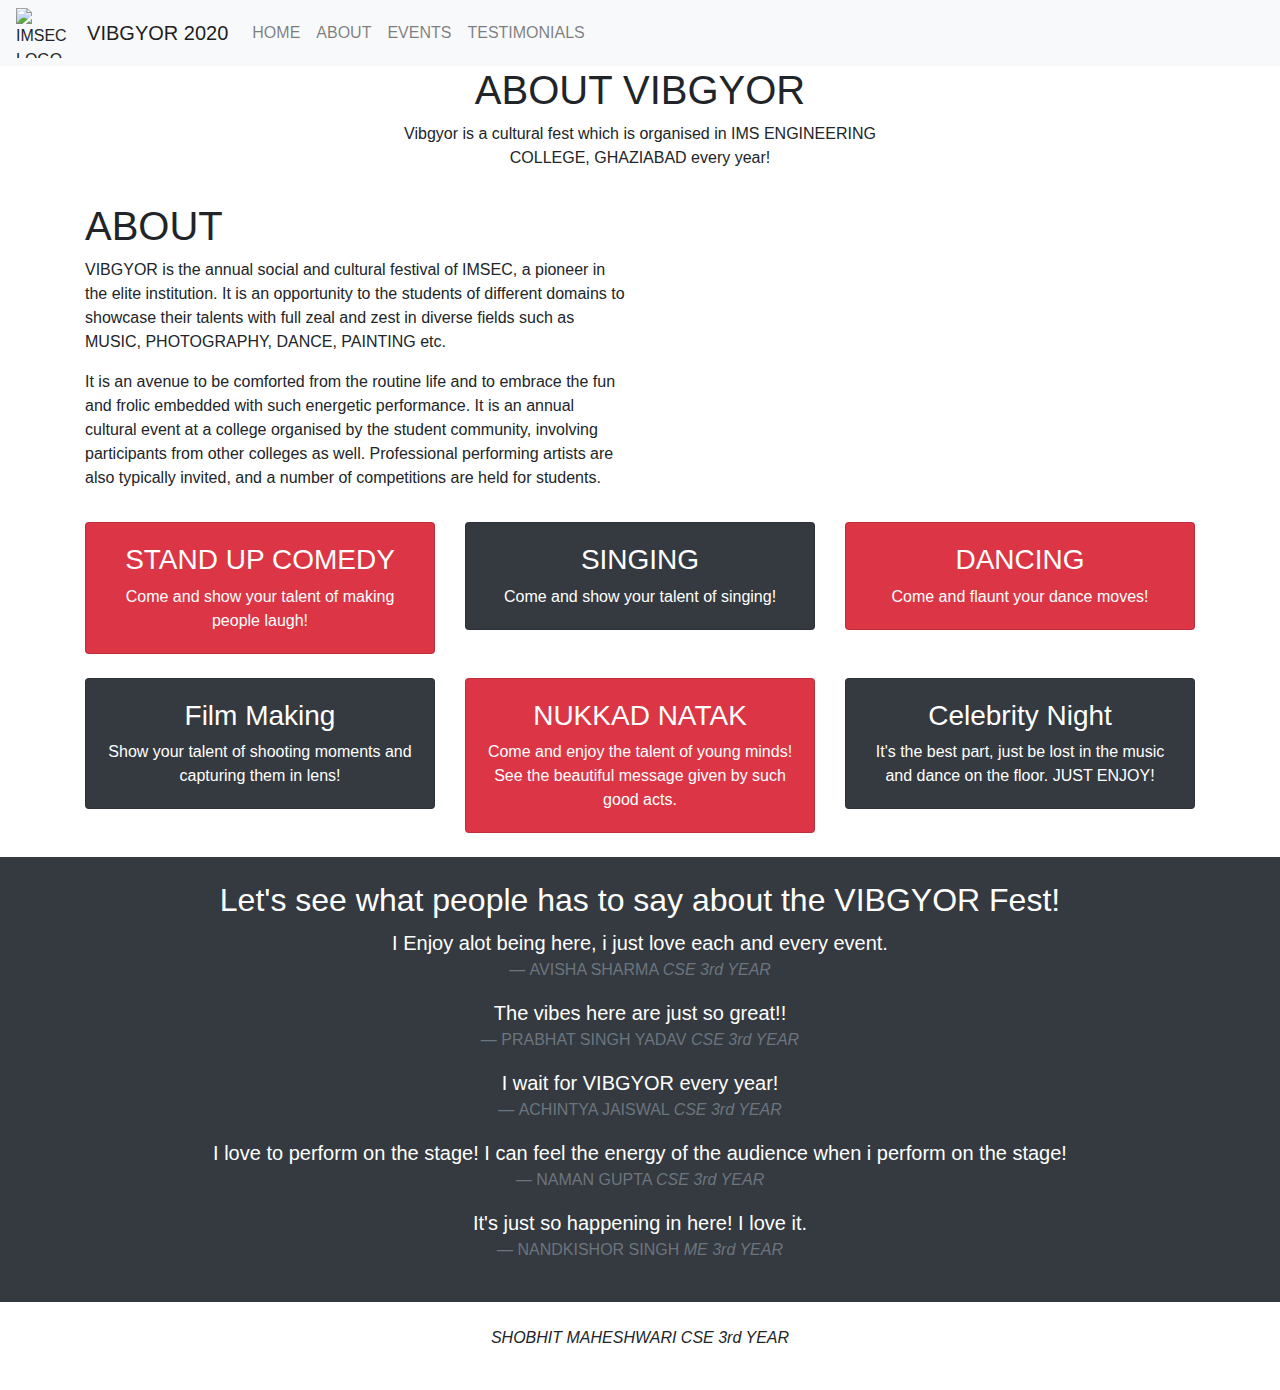
==== about.html @ d3629f66 "vibgyor2020 background" ====
<!DOCTYPE html>
<html lang="en">

<head>
  <meta charset="UTF-8">
  <meta name="viewport" content="width=device-width, initial-scale=1.0">
  <meta http-equiv="X-UA-Compatible" content="ie=edge">
  <link rel="stylesheet" href="https://use.fontawesome.com/releases/v5.0.13/css/all.css" integrity="sha384-DNOHZ68U8hZfKXOrtjWvjxusGo9WQnrNx2sqG0tfsghAvtVlRW3tvkXWZh58N9jp"
    crossorigin="anonymous">
  
   
    <link href="https://fonts.googleapis.com/css?family=Lato:100,300,300i,400&display=swap" rel="stylesheet">
  <link rel="stylesheet" href="style.css">
  
  <link rel="stylesheet" href="https://stackpath.bootstrapcdn.com/bootstrap/4.4.1/css/bootstrap.min.css" integrity="sha384-Vkoo8x4CGsO3+Hhxv8T/Q5PaXtkKtu6ug5TOeNV6gBiFeWPGFN9MuhOf23Q9Ifjh" crossorigin="anonymous">
  
  
  <title>ABOUT</title>
</head>

<body>
  <nav class="navbar navbar-expand-md bg-light navbar-light">
    <img src="img/photos/download.jpg" alt="IMSEC LOGO" height="50" width="60">
    <a class="navbar-brand Dark link" href="index.html">&nbsp;&nbsp;VIBGYOR 2020</a>
    <button class="navbar-toggler" type="button" data-toggle="collapse" data-target="#collapsibleNavbar">
      <span class="navbar-toggler-icon"></span>
    </button>
    <div class="collapse navbar-collapse" id="collapsibleNavbar">
      <ul class="navbar-nav">
        <li class="nav-item">
          <li class="nav-item">
            <a class="nav-link" href="index.html">HOME</a>
          </li>
          <li class="nav-item">
          <a class="nav-link" href="about.html">ABOUT</a>
        </li>
        <li class="nav-item">
          <a class="nav-link" href="events.html">EVENTS</a>
        </li>
         
        <li class="nav-item">
          <a class="nav-link" href="testimonial.html">TESTIMONIALS</a>
        </li>   
      </ul>
    </div>  
  </nav>

  <!-- PAGE HEADER -->
  <header id="page-header">
    <div class="container">
      <div class="row">
        <div class="col-md-6 m-auto text-center">
          <h1 class="text-uppercase">About Vibgyor</h1>
          <p>Vibgyor is a cultural fest which is organised in IMS ENGINEERING COLLEGE, GHAZIABAD every year!</p>
        </div>
      </div>
    </div>
  </header>

  <!-- ABOUT SECTION -->
  <section id="about" class="py-3">
    <div class="container">
      <div class="row">
        <div class="col-md-6">
          <h1 class="size">ABOUT</h1>
          
          <p>VIBGYOR is the annual social and cultural festival of IMSEC, a pioneer in the elite institution. It is an opportunity to the students of different domains to showcase their talents with full zeal and zest
            in diverse fields such as MUSIC, PHOTOGRAPHY, DANCE, PAINTING etc. 
          </p>
          <p>It is an avenue to be comforted from the routine life and to embrace the fun and frolic embedded with such energetic performance.
            It is an annual cultural event at a college organised by the student community, involving participants from other colleges as well. Professional performing artists are also typically invited, and a number of competitions are held for students. </p>
        </div>
        <div class="col-md-6">
          <img src="img/photos/IMG_20191116_225354-01.jpeg" alt="" class="img-fluid rounded-circle d-none d-md-block about-img">
        </div>
      </div>
    </div>
    
  </section>

  <!-- ICON BOXES -->
  <section id="icon-boxes" class="p-6">
    <div class="container">
      <div class="row mb-4">
        <div class="col-md-4">
          <div class="card bg-danger text-white text-center">
            <div class="card-body">
              
              <i class="fa fa-smile-o fa-3x" aria-hidden="true" ></i>
              <h3>STAND UP COMEDY</h3>
              Come and show your talent of making people laugh!
            </div>
          </div>
        </div>
        <div class="col-md-4">
          <div class="card bg-dark text-white text-center">
            <div class="card-body">
              <i class="fas fa-bullhorn fa-3x"></i>
              <h3>SINGING</h3>
              Come and show your talent of singing!
            </div>
          </div>
        </div>
        <div class="col-md-4">
          <div class="card bg-danger text-white text-center">
            <div class="card-body">
              <i class="fa fa-child fa-3x" aria-hidden="true"></i>
              <h3>DANCING</h3>
              Come and flaunt your dance moves!
            </div>
          </div>
        </div>
      </div>

      <div class="row mb-4">
        <div class="col-md-4">
          <div class="card bg-dark text-white text-center">
            <div class="card-body">
              <i class="fa fa-film fa-3x" aria-hidden="true"></i>
              <h3>Film Making</h3>
              Show your talent of shooting moments and capturing them in lens!
            </div>
          </div>
        </div>
        <div class="col-md-4">
          <div class="card bg-danger text-white text-center">
            <div class="card-body">
              <i class="fas fa-credit-card fa-3x"></i>
              <h3>NUKKAD NATAK</h3>
              Come and enjoy the talent of young minds!
              See the beautiful message given by such good acts.
            </div>
          </div>
        </div>
        <div class="col-md-4">
          <div class="card bg-dark text-white text-center">
            <div class="card-body">
              <i class="fas fa-play fa-3x"></i>
              <h3>Celebrity Night</h3>
              It's the best part, just be lost in the music and dance on the floor. JUST ENJOY!
            </div>
          </div>
        </div>
      </div>
    </div>
  </section>

  <!-- TESTIMONIALS -->
  <section id="testimonials" class="p-4 bg-dark text-white">
    <div class="container">
      <h2 class="text-center">Let's see what people has to say about the VIBGYOR Fest!</h2>
      <div class="row text-center">
        <div class="col">
          <div class="slider">
            <div>
              <blockquote class="blockquote">
                <p class="mb-0">
                  I Enjoy alot being here, i just love each and every event.
                </p>
                <footer class="blockquote-footer">AVISHA SHARMA
                  <cite title="Company 2">CSE 3rd YEAR</cite>
                  
                </footer>
              </blockquote>
            </div>
            <div>
              <blockquote class="blockquote">
                <p class="mb-0">
                  The vibes here are just so great!! 
                </p>
                <footer class="blockquote-footer">PRABHAT SINGH YADAV
                  <cite title="Company 2">CSE 3rd YEAR</cite>
                </footer>
              </blockquote>
            </div>
            <div>

              <blockquote class="blockquote">
                <p class="mb-0">
                  I wait for VIBGYOR every year! 
                </p>
                <footer class="blockquote-footer">ACHINTYA JAISWAL
                  <cite title="Company 2">CSE 3rd YEAR</cite>
                </footer>
              </blockquote>
            </div>
            <div>
              <blockquote class="blockquote">
                <p class="mb-0">
                  I love to perform on the stage! I can feel the energy of the audience when i perform on the stage!
                </p>
                <footer class="blockquote-footer ">NAMAN GUPTA
                  <cite title="Company 2">CSE 3rd YEAR</cite>
                </footer>
              </blockquote>
            </div>
            <div>
              <blockquote class="blockquote">
                <p class="mb-0">
                  It's just so happening in here! I love it.
                </p>
                <footer class="blockquote-footer">NANDKISHOR SINGH
                  <cite title="Company 3">ME 3rd YEAR</cite>
                </footer>
              </blockquote>
            </div>
          </div>
        </div>
      </div>
    </div>
  </section>

  
    <!-- FOOTER -->
  <footer id="main-footer" class="text-center p-4">
    <div class="container">
      <div class="row">
        <div class="col">
          <p>
           <cite> SHOBHIT MAHESHWARI CSE 3rd YEAR</cite></p>
        </div>
      </div>
    </div>
  </footer>


  
  <script src="https://ajax.googleapis.com/ajax/libs/jquery/3.4.1/jquery.min.js"></script>
  
  <script src="https://code.jquery.com/jquery-3.4.1.slim.min.js" integrity="sha384-J6qa4849blE2+poT4WnyKhv5vZF5SrPo0iEjwBvKU7imGFAV0wwj1yYfoRSJoZ+n" crossorigin="anonymous"></script>
  <script src="https://cdn.jsdelivr.net/npm/popper.js@1.16.0/dist/umd/popper.min.js" integrity="sha384-Q6E9RHvbIyZFJoft+2mJbHaEWldlvI9IOYy5n3zV9zzTtmI3UksdQRVvoxMfooAo" crossorigin="anonymous"></script>
  <script src="https://stackpath.bootstrapcdn.com/bootstrap/4.4.1/js/bootstrap.min.js" integrity="sha384-wfSDF2E50Y2D1uUdj0O3uMBJnjuUD4Ih7YwaYd1iqfktj0Uod8GCExl3Og8ifwB6" crossorigin="anonymous"></script>

  <script>
    // Get the current year for the copyright
    $('#year').text(new Date().getFullYear());

    $('.slider').slick({
      infinite: true,
      slideToShow: 1,
      slideToScroll: 1
    });
  </script>
</body>

</html>
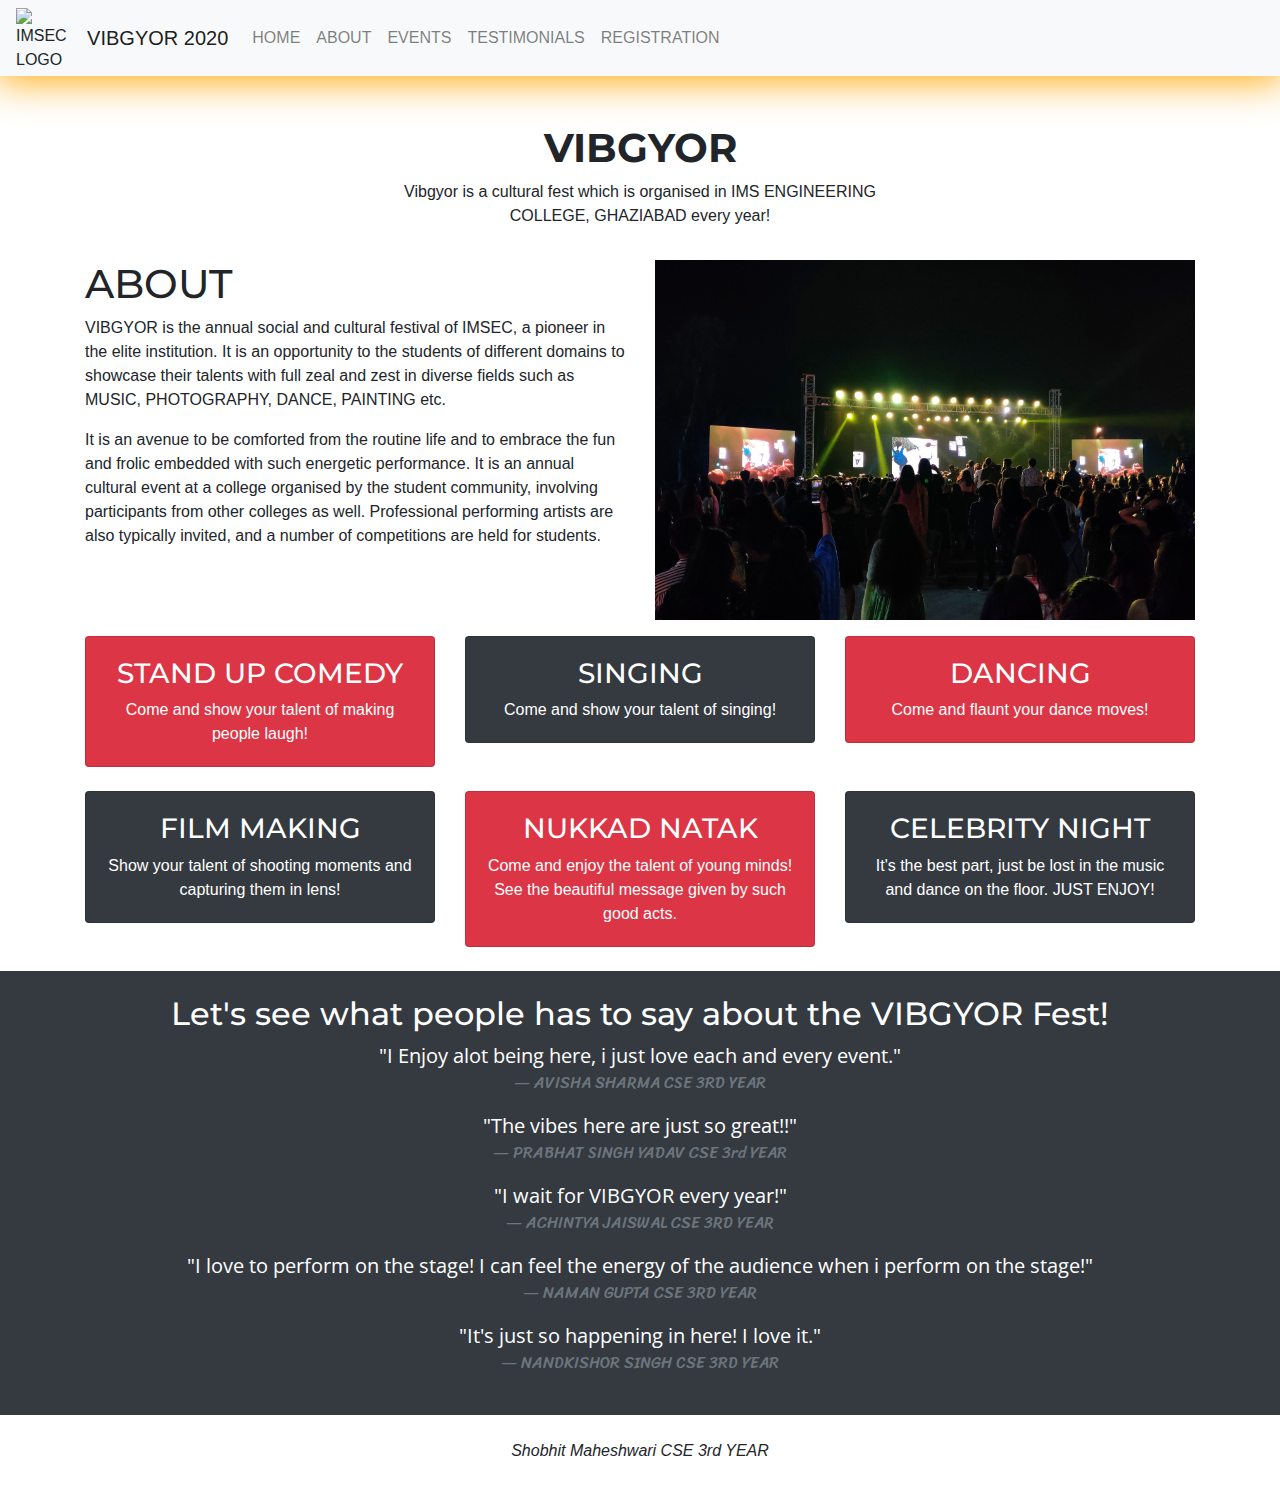
==== commit 5567ce2d: "added registration page" ====
--- a/about.html
+++ b/about.html
@@ -11,7 +11,9 @@
    
     <link href="https://fonts.googleapis.com/css?family=Lato:100,300,300i,400&display=swap" rel="stylesheet">
   <link rel="stylesheet" href="style.css">
-  
+  <link href="https://fonts.googleapis.com/css?family=Sriracha&display=swap" rel="stylesheet">
+  <link href="https://fonts.googleapis.com/css?family=Open+Sans&display=swap" rel="stylesheet">
+  <link href="https://fonts.googleapis.com/css?family=Montserrat&display=swap" rel="stylesheet">
   <link rel="stylesheet" href="https://stackpath.bootstrapcdn.com/bootstrap/4.4.1/css/bootstrap.min.css" integrity="sha384-Vkoo8x4CGsO3+Hhxv8T/Q5PaXtkKtu6ug5TOeNV6gBiFeWPGFN9MuhOf23Q9Ifjh" crossorigin="anonymous">
   
   
@@ -19,8 +21,8 @@
 </head>
 
 <body>
-  <nav class="navbar navbar-expand-md bg-light navbar-light">
-    <img src="img/photos/download.jpg" alt="IMSEC LOGO" height="50" width="60">
+  <nav class="navbar navbar-expand-md bg-light navbar-light" style="box-shadow: 0px 0px 40px 4px orange;">
+    <img src="img/photos/download.jpg" alt="IMSEC LOGO" height="60" width="60">
     <a class="navbar-brand Dark link" href="index.html">&nbsp;&nbsp;VIBGYOR 2020</a>
     <button class="navbar-toggler" type="button" data-toggle="collapse" data-target="#collapsibleNavbar">
       <span class="navbar-toggler-icon"></span>
@@ -40,17 +42,21 @@
          
         <li class="nav-item">
           <a class="nav-link" href="testimonial.html">TESTIMONIALS</a>
-        </li>   
+        </li> 
+        <li class="nav-item">
+          <a class="nav-link" href="./registration/registration.html">REGISTRATION</a>
+        </li>  
       </ul>
     </div>  
   </nav>
+  <br><br>
 
   <!-- PAGE HEADER -->
   <header id="page-header">
     <div class="container">
       <div class="row">
         <div class="col-md-6 m-auto text-center">
-          <h1 class="text-uppercase">About Vibgyor</h1>
+          <h1 style="font-family: 'Montserrat', sans-serif;"><b>VIBGYOR</b></h1>
           <p>Vibgyor is a cultural fest which is organised in IMS ENGINEERING COLLEGE, GHAZIABAD every year!</p>
         </div>
       </div>
@@ -62,7 +68,7 @@
     <div class="container">
       <div class="row">
         <div class="col-md-6">
-          <h1 class="size">ABOUT</h1>
+          <h1 style="font-family: 'Montserrat', sans-serif;">ABOUT</h1>
           
           <p>VIBGYOR is the annual social and cultural festival of IMSEC, a pioneer in the elite institution. It is an opportunity to the students of different domains to showcase their talents with full zeal and zest
             in diverse fields such as MUSIC, PHOTOGRAPHY, DANCE, PAINTING etc. 
@@ -71,7 +77,7 @@
             It is an annual cultural event at a college organised by the student community, involving participants from other colleges as well. Professional performing artists are also typically invited, and a number of competitions are held for students. </p>
         </div>
         <div class="col-md-6">
-          <img src="img/photos/IMG_20191116_225354-01.jpeg" alt="" class="img-fluid rounded-circle d-none d-md-block about-img">
+          <img src="img/photos/IMG_20191116_225354-01.jpeg" alt="" class="img-fluid d-none d-md-block about-img">
         </div>
       </div>
     </div>
@@ -86,8 +92,9 @@
           <div class="card bg-danger text-white text-center">
             <div class="card-body">
               
-              <i class="fa fa-smile-o fa-3x" aria-hidden="true" ></i>
-              <h3>STAND UP COMEDY</h3>
+              <!-- <i class="fa fa-smile-o fa-3x" aria-hidden="true" ></i> -->
+              <i class="fas fa-user fa-3x"></i>
+              <h3 style="font-family: 'Montserrat', sans-serif;">STAND UP COMEDY</h3>
               Come and show your talent of making people laugh!
             </div>
           </div>
@@ -96,7 +103,7 @@
           <div class="card bg-dark text-white text-center">
             <div class="card-body">
               <i class="fas fa-bullhorn fa-3x"></i>
-              <h3>SINGING</h3>
+              <h3 style="font-family: 'Montserrat', sans-serif;">SINGING</h3>
               Come and show your talent of singing!
             </div>
           </div>
@@ -105,7 +112,7 @@
           <div class="card bg-danger text-white text-center">
             <div class="card-body">
               <i class="fa fa-child fa-3x" aria-hidden="true"></i>
-              <h3>DANCING</h3>
+              <h3 style="font-family: 'Montserrat', sans-serif;">DANCING</h3>
               Come and flaunt your dance moves!
             </div>
           </div>
@@ -117,7 +124,7 @@
           <div class="card bg-dark text-white text-center">
             <div class="card-body">
               <i class="fa fa-film fa-3x" aria-hidden="true"></i>
-              <h3>Film Making</h3>
+              <h3 style="font-family: 'Montserrat', sans-serif;">FILM MAKING</h3>
               Show your talent of shooting moments and capturing them in lens!
             </div>
           </div>
@@ -126,7 +133,7 @@
           <div class="card bg-danger text-white text-center">
             <div class="card-body">
               <i class="fas fa-credit-card fa-3x"></i>
-              <h3>NUKKAD NATAK</h3>
+              <h3 style="font-family: 'Montserrat', sans-serif;">NUKKAD NATAK</h3>
               Come and enjoy the talent of young minds!
               See the beautiful message given by such good acts.
             </div>
@@ -136,7 +143,7 @@
           <div class="card bg-dark text-white text-center">
             <div class="card-body">
               <i class="fas fa-play fa-3x"></i>
-              <h3>Celebrity Night</h3>
+              <h3 style="font-family: 'Montserrat', sans-serif;">CELEBRITY NIGHT</h3>
               It's the best part, just be lost in the music and dance on the floor. JUST ENJOY!
             </div>
           </div>
@@ -148,59 +155,53 @@
   <!-- TESTIMONIALS -->
   <section id="testimonials" class="p-4 bg-dark text-white">
     <div class="container">
-      <h2 class="text-center">Let's see what people has to say about the VIBGYOR Fest!</h2>
+      <h2 class="text-center" style="font-family: 'Montserrat', sans-serif;">Let's see what people has to say about the VIBGYOR Fest!</h2>
       <div class="row text-center">
         <div class="col">
           <div class="slider">
             <div>
               <blockquote class="blockquote">
-                <p class="mb-0">
-                  I Enjoy alot being here, i just love each and every event.
-                </p>
-                <footer class="blockquote-footer">AVISHA SHARMA
-                  <cite title="Company 2">CSE 3rd YEAR</cite>
-                  
-                </footer>
-              </blockquote>
-            </div>
-            <div>
-              <blockquote class="blockquote">
-                <p class="mb-0">
-                  The vibes here are just so great!! 
-                </p>
-                <footer class="blockquote-footer">PRABHAT SINGH YADAV
-                  <cite title="Company 2">CSE 3rd YEAR</cite>
-                </footer>
-              </blockquote>
-            </div>
-            <div>
-
-              <blockquote class="blockquote">
-                <p class="mb-0">
-                  I wait for VIBGYOR every year! 
-                </p>
-                <footer class="blockquote-footer">ACHINTYA JAISWAL
-                  <cite title="Company 2">CSE 3rd YEAR</cite>
-                </footer>
-              </blockquote>
-            </div>
-            <div>
-              <blockquote class="blockquote">
-                <p class="mb-0">
-                  I love to perform on the stage! I can feel the energy of the audience when i perform on the stage!
-                </p>
-                <footer class="blockquote-footer ">NAMAN GUPTA
-                  <cite title="Company 2">CSE 3rd YEAR</cite>
-                </footer>
-              </blockquote>
-            </div>
-            <div>
-              <blockquote class="blockquote">
-                <p class="mb-0">
-                  It's just so happening in here! I love it.
-                </p>
-                <footer class="blockquote-footer">NANDKISHOR SINGH
-                  <cite title="Company 3">ME 3rd YEAR</cite>
+                <p class="mb-0" style="font-family: 'Open Sans', sans-serif;">
+                  "I Enjoy alot being here, i just love each and every event."
+                </p>
+                <footer class="blockquote-footer" style="font-family: 'Sriracha', cursive;">AVISHA SHARMA CSE 3RD YEAR
+                </footer>
+              </blockquote>
+            </div>
+            <div>
+              <blockquote class="blockquote">
+                <p class="mb-0" style="font-family: 'Open Sans', sans-serif;">
+                  "The vibes here are just so great!!"
+                </p>
+                <footer class="blockquote-footer" style="font-family: 'Sriracha', cursive;">PRABHAT SINGH YADAV CSE 3rd YEAR
+                </footer>
+              </blockquote>
+            </div>
+            <div>
+
+              <blockquote class="blockquote">
+                <p class="mb-0" style="font-family: 'Open Sans', sans-serif;">
+                  "I wait for VIBGYOR every year!" 
+                </p>
+                <footer class="blockquote-footer" style="font-family: 'Sriracha', cursive;">ACHINTYA JAISWAL CSE 3RD YEAR
+                </footer>
+              </blockquote>
+            </div>
+            <div>
+              <blockquote class="blockquote">
+                <p class="mb-0" style="font-family: 'Open Sans', sans-serif;">
+                  "I love to perform on the stage! I can feel the energy of the audience when i perform on the stage!"
+                </p>
+                <footer class="blockquote-footer " style="font-family: 'Sriracha', cursive;">NAMAN GUPTA CSE 3RD YEAR
+                </footer>
+              </blockquote>
+            </div>
+            <div>
+              <blockquote class="blockquote">
+                <p class="mb-0" style="font-family: 'Open Sans', sans-serif;">
+                  "It's just so happening in here! I love it."
+                </p>
+                <footer class="blockquote-footer" style="font-family: 'Sriracha', cursive;">NANDKISHOR SINGH CSE 3RD YEAR
                 </footer>
               </blockquote>
             </div>
@@ -217,7 +218,7 @@
       <div class="row">
         <div class="col">
           <p>
-           <cite> SHOBHIT MAHESHWARI CSE 3rd YEAR</cite></p>
+           <cite> Shobhit Maheshwari CSE 3rd YEAR</cite></p>
         </div>
       </div>
     </div>
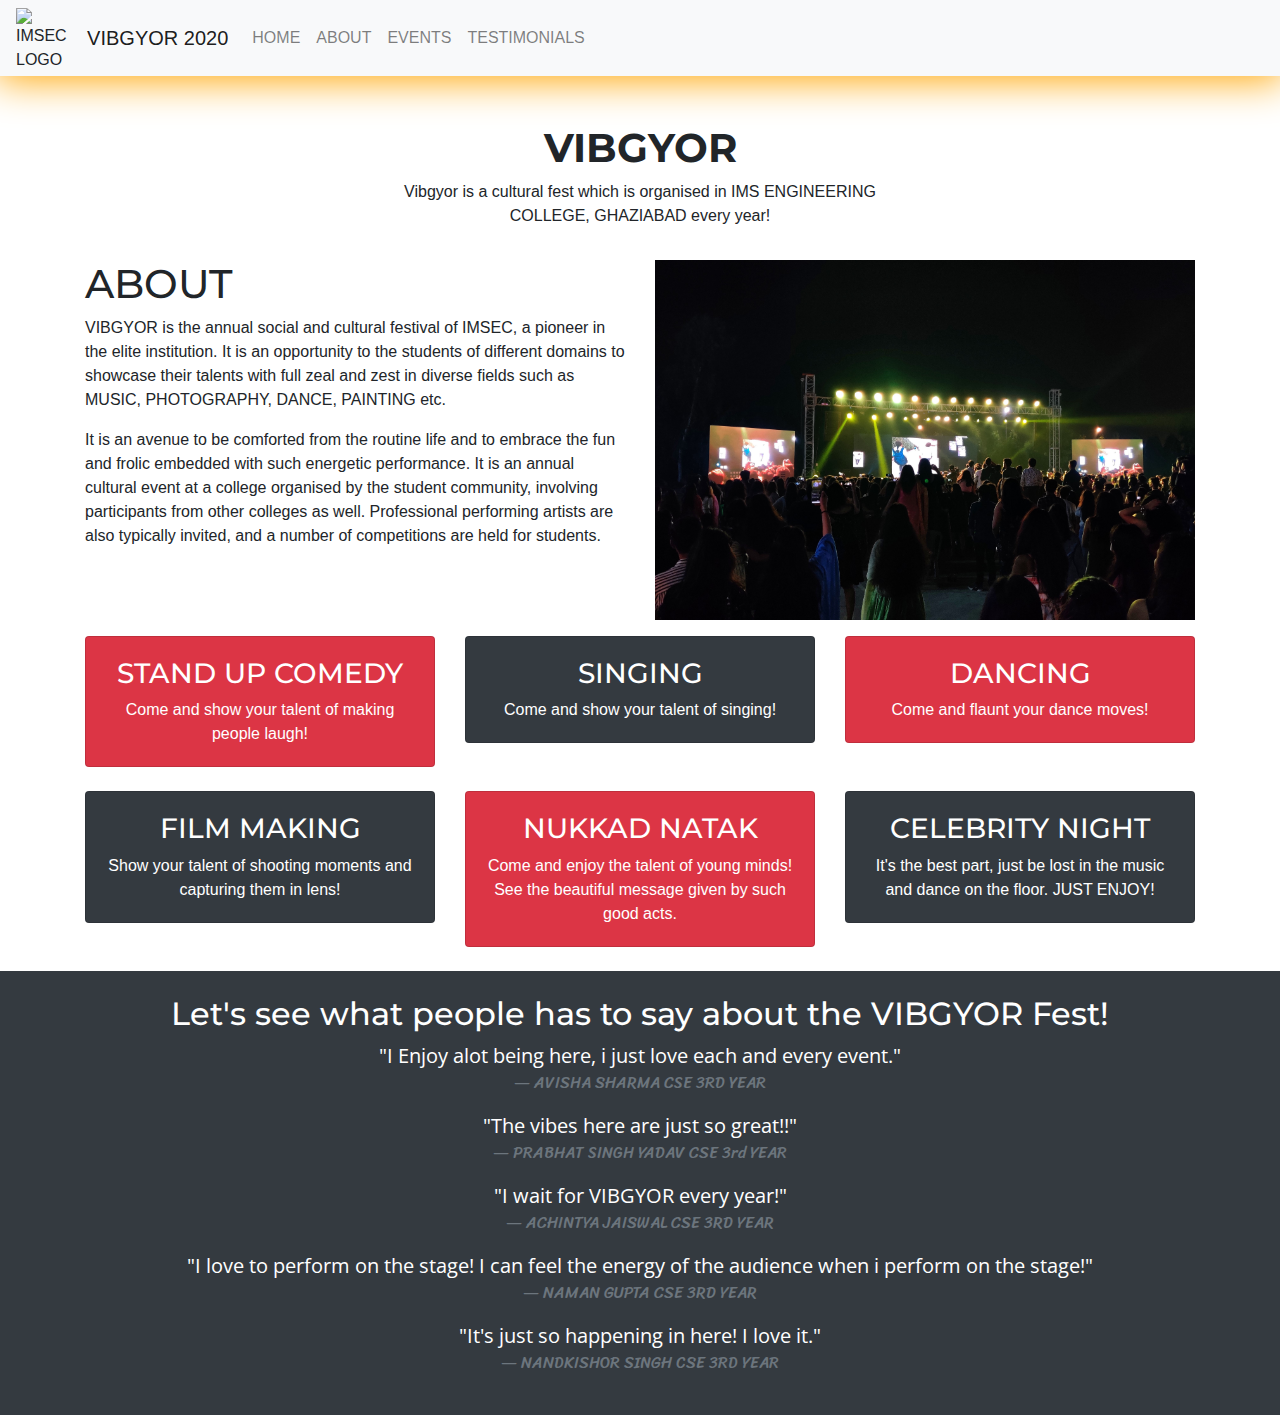
==== commit e8e822f9: "Merge branch 'master' of https://github.com/shobhit1103/vibgyorculturalfest" ====
--- a/about.html
+++ b/about.html
@@ -43,9 +43,7 @@
         <li class="nav-item">
           <a class="nav-link" href="testimonial.html">TESTIMONIALS</a>
         </li> 
-        <li class="nav-item">
-          <a class="nav-link" href="./registration/registration.html">REGISTRATION</a>
-        </li>  
+         
       </ul>
     </div>  
   </nav>
@@ -213,16 +211,16 @@
 
   
     <!-- FOOTER -->
-  <footer id="main-footer" class="text-center p-4">
+  <!-- <footer id="main-footer" class="text-center p-4">
     <div class="container">
       <div class="row">
         <div class="col">
           <p>
-           <cite> Shobhit Maheshwari CSE 3rd YEAR</cite></p>
-        </div>
-      </div>
-    </div>
-  </footer>
+           <cite> Shobhit Maheshwari CSE 3rd Year</cite></p>
+        </div>
+      </div>
+    </div>
+  </footer> -->
 
 
   
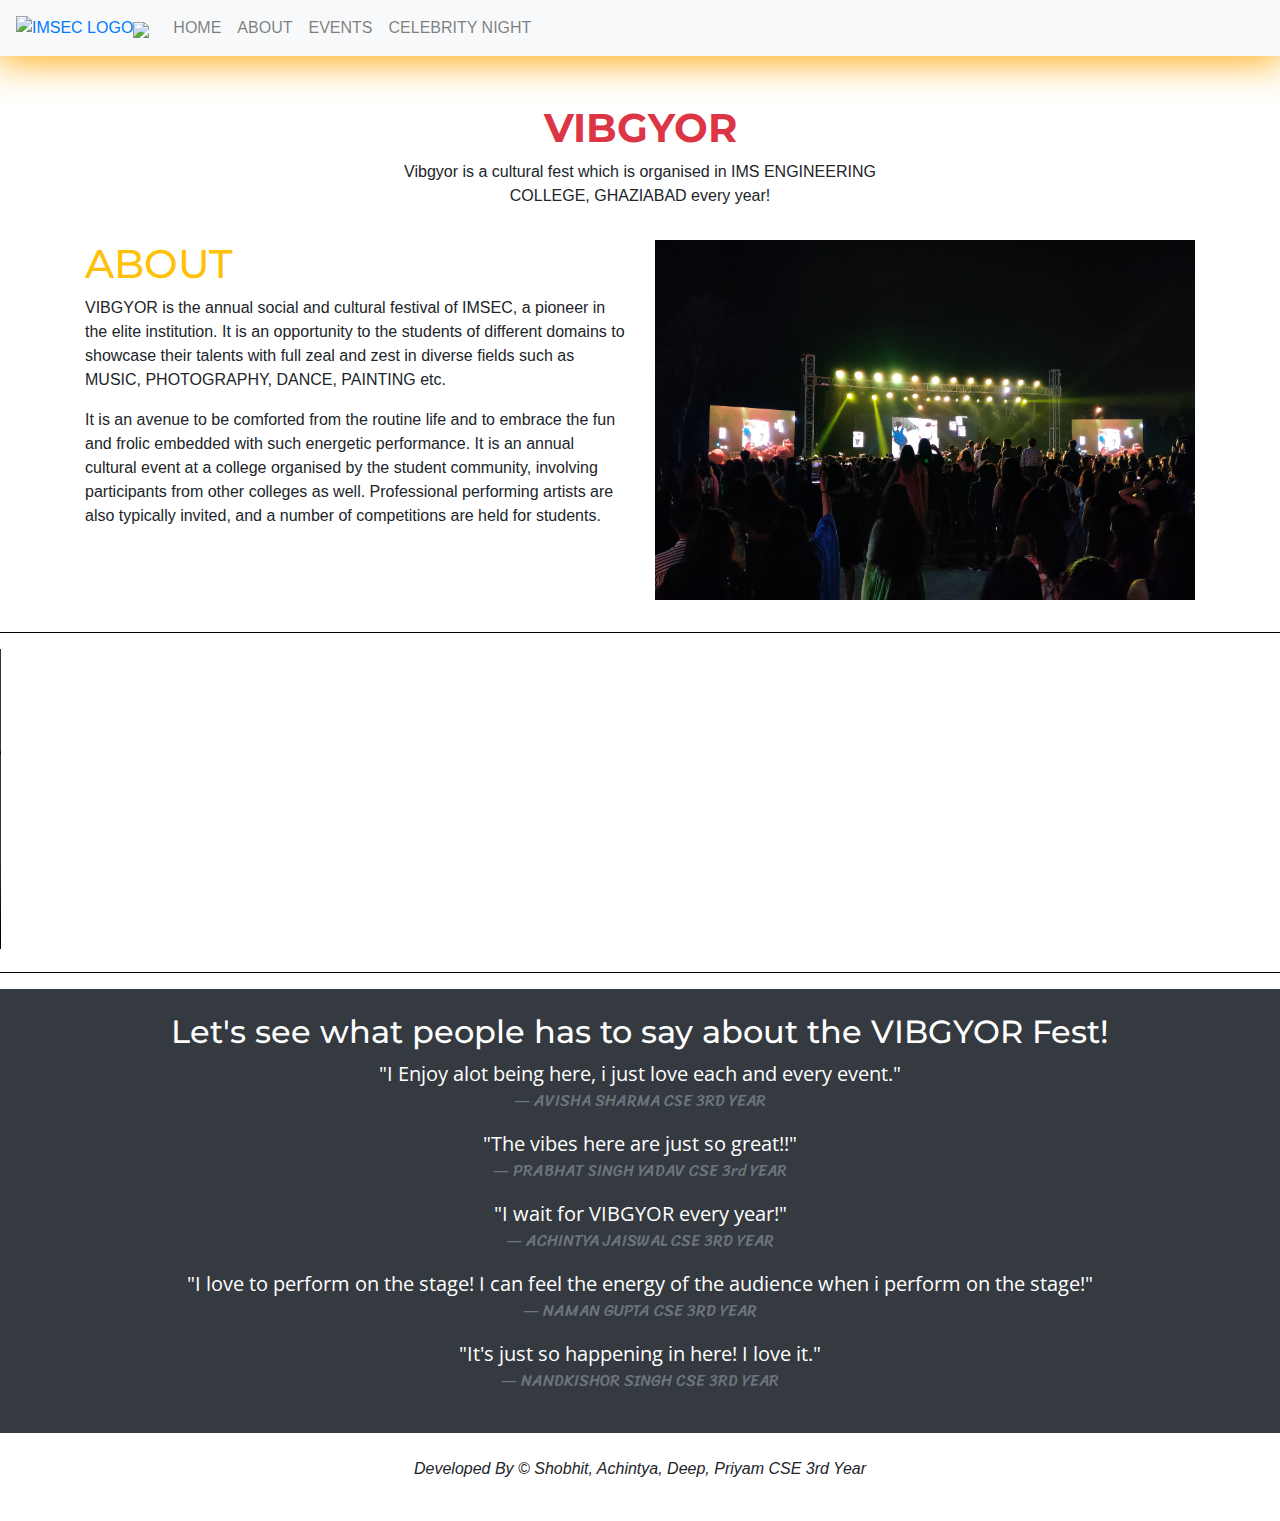
==== commit 4886ab57: "Add files via upload" ====
--- a/about.html
+++ b/about.html
@@ -22,8 +22,8 @@
 
 <body>
   <nav class="navbar navbar-expand-md bg-light navbar-light" style="box-shadow: 0px 0px 40px 4px orange;">
-    <img src="img/photos/download.jpg" alt="IMSEC LOGO" height="60" width="60">
-    <a class="navbar-brand Dark link" href="index.html">&nbsp;&nbsp;VIBGYOR 2020</a>
+    <a href="index.html"><img src="img/photos/download.jpg" alt="IMSEC LOGO" height="60" width="60"></a>
+    <a class="navbar-brand Dark link" href="index.html"><img src="VIBGYOR LOGO 1.png" height="80"></a>
     <button class="navbar-toggler" type="button" data-toggle="collapse" data-target="#collapsibleNavbar">
       <span class="navbar-toggler-icon"></span>
     </button>
@@ -41,7 +41,7 @@
         </li>
          
         <li class="nav-item">
-          <a class="nav-link" href="testimonial.html">TESTIMONIALS</a>
+          <a class="nav-link text-uppercase" href="testimonial.html">Celebrity Night</a>
         </li> 
          
       </ul>
@@ -54,7 +54,7 @@
     <div class="container">
       <div class="row">
         <div class="col-md-6 m-auto text-center">
-          <h1 style="font-family: 'Montserrat', sans-serif;"><b>VIBGYOR</b></h1>
+          <h1 style="font-family: 'Montserrat', sans-serif;" class="text-danger"><b>VIBGYOR</b></h1>
           <p>Vibgyor is a cultural fest which is organised in IMS ENGINEERING COLLEGE, GHAZIABAD every year!</p>
         </div>
       </div>
@@ -66,7 +66,7 @@
     <div class="container">
       <div class="row">
         <div class="col-md-6">
-          <h1 style="font-family: 'Montserrat', sans-serif;">ABOUT</h1>
+          <h1 style="font-family: 'Montserrat', sans-serif;" class="text-warning">ABOUT</h1>
           
           <p>VIBGYOR is the annual social and cultural festival of IMSEC, a pioneer in the elite institution. It is an opportunity to the students of different domains to showcase their talents with full zeal and zest
             in diverse fields such as MUSIC, PHOTOGRAPHY, DANCE, PAINTING etc. 
@@ -81,75 +81,30 @@
     </div>
     
   </section>
-
-  <!-- ICON BOXES -->
-  <section id="icon-boxes" class="p-6">
-    <div class="container">
-      <div class="row mb-4">
-        <div class="col-md-4">
-          <div class="card bg-danger text-white text-center">
-            <div class="card-body">
-              
-              <!-- <i class="fa fa-smile-o fa-3x" aria-hidden="true" ></i> -->
-              <i class="fas fa-user fa-3x"></i>
-              <h3 style="font-family: 'Montserrat', sans-serif;">STAND UP COMEDY</h3>
-              Come and show your talent of making people laugh!
-            </div>
-          </div>
-        </div>
-        <div class="col-md-4">
-          <div class="card bg-dark text-white text-center">
-            <div class="card-body">
-              <i class="fas fa-bullhorn fa-3x"></i>
-              <h3 style="font-family: 'Montserrat', sans-serif;">SINGING</h3>
-              Come and show your talent of singing!
-            </div>
-          </div>
-        </div>
-        <div class="col-md-4">
-          <div class="card bg-danger text-white text-center">
-            <div class="card-body">
-              <i class="fa fa-child fa-3x" aria-hidden="true"></i>
-              <h3 style="font-family: 'Montserrat', sans-serif;">DANCING</h3>
-              Come and flaunt your dance moves!
-            </div>
-          </div>
-        </div>
-      </div>
-
-      <div class="row mb-4">
-        <div class="col-md-4">
-          <div class="card bg-dark text-white text-center">
-            <div class="card-body">
-              <i class="fa fa-film fa-3x" aria-hidden="true"></i>
-              <h3 style="font-family: 'Montserrat', sans-serif;">FILM MAKING</h3>
-              Show your talent of shooting moments and capturing them in lens!
-            </div>
-          </div>
-        </div>
-        <div class="col-md-4">
-          <div class="card bg-danger text-white text-center">
-            <div class="card-body">
-              <i class="fas fa-credit-card fa-3x"></i>
-              <h3 style="font-family: 'Montserrat', sans-serif;">NUKKAD NATAK</h3>
-              Come and enjoy the talent of young minds!
-              See the beautiful message given by such good acts.
-            </div>
-          </div>
-        </div>
-        <div class="col-md-4">
-          <div class="card bg-dark text-white text-center">
-            <div class="card-body">
-              <i class="fas fa-play fa-3x"></i>
-              <h3 style="font-family: 'Montserrat', sans-serif;">CELEBRITY NIGHT</h3>
-              It's the best part, just be lost in the music and dance on the floor. JUST ENJOY!
-            </div>
-          </div>
-        </div>
-      </div>
-    </div>
-  </section>
-
+  <hr style="border-top:1px solid black">
+  
+    
+         <!-- VIDEO PLAY -->
+  <section id="video-play">
+    <video width="480" height="300" controls>
+       <source class="auto-align-center"src="Compressed pics/mainvideo.mp4" type="video/mp4">
+       <source src="movie.ogg" type="video/ogg">
+     </video>
+     
+   </section>
+      </div>
+
+
+    </div>
+    <hr style="border-top:1px solid black">
+
+
+
+
+
+ 
+
+  
   <!-- TESTIMONIALS -->
   <section id="testimonials" class="p-4 bg-dark text-white">
     <div class="container">
@@ -211,16 +166,16 @@
 
   
     <!-- FOOTER -->
-  <!-- <footer id="main-footer" class="text-center p-4">
+  <footer id="main-footer" class="text-center p-4">
     <div class="container">
       <div class="row">
         <div class="col">
           <p>
-           <cite> Shobhit Maheshwari CSE 3rd Year</cite></p>
-        </div>
-      </div>
-    </div>
-  </footer> -->
+            <cite>Developed By &copy; Shobhit, Achintya, Deep, Priyam CSE 3rd Year</cite></p>
+        </div>
+      </div>
+    </div>
+  </footer> 
 
 
   
